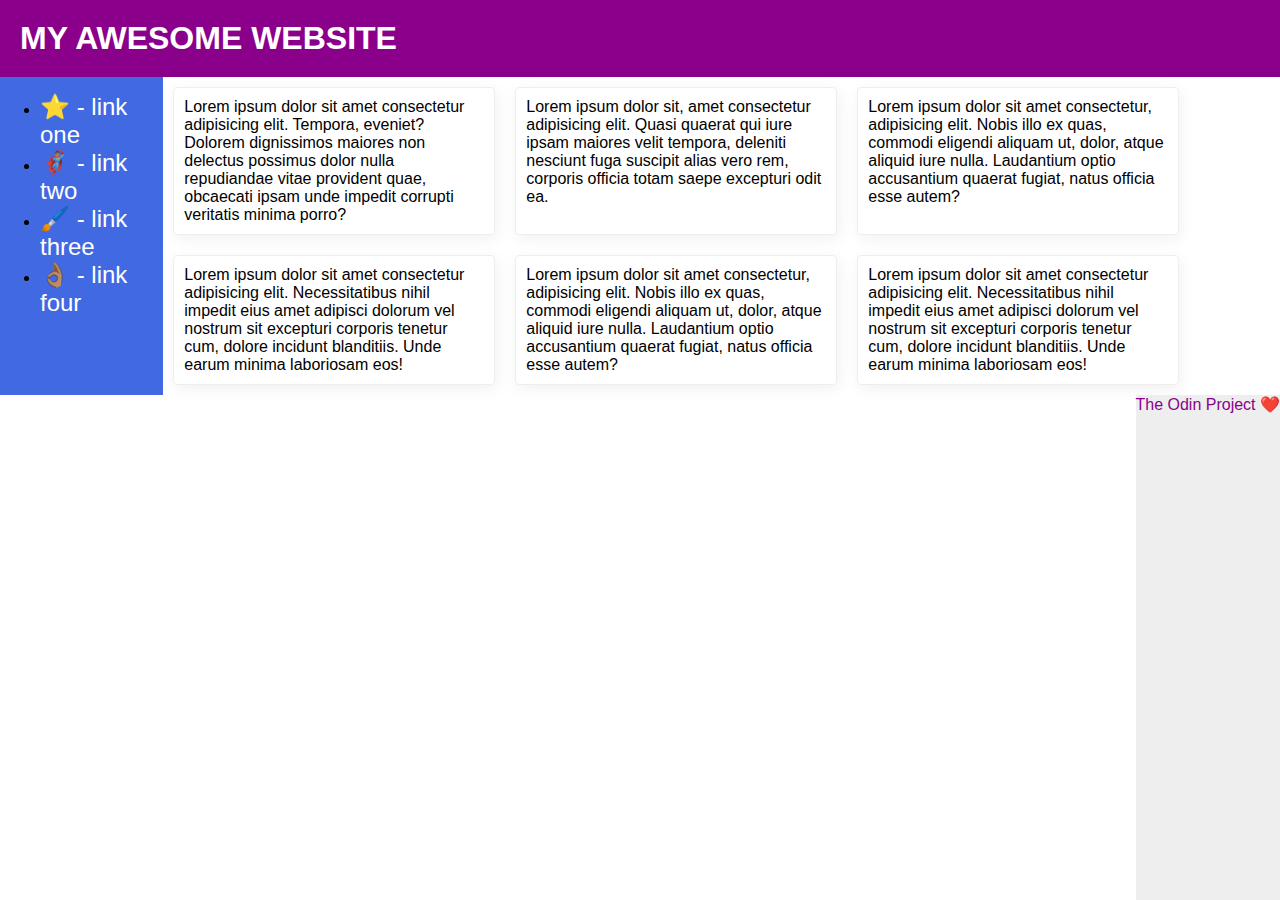
==== flex/07-flex-layout-2/index.html @ cb62dd7e "complete overall structure" ====
<!DOCTYPE html>
<html lang="en">
  <head>
    <meta charset="UTF-8">
    <meta http-equiv="X-UA-Compatible" content="IE=edge">
    <meta name="viewport" content="width=device-width, initial-scale=1.0">
    <title>The Holy Grail</title>
    <link rel="stylesheet" href="style.css">
  </head>
  <body>
    <div class="header">
        MY AWESOME WEBSITE
      </div>
    <div class="content">
      <div class="sidebar">
        <ul>
          <li><a href="#">⭐ - link one</a></li>
          <li><a href="#">🦸🏽‍♂️ - link two</a></li>
          <li><a href="#">🖌️ - link three</a></li>
          <li><a href="#">👌🏽 - link four</a></li>
        </ul>
      </div>
      <div class="cardcontainer">
        <div class="card">Lorem ipsum dolor sit amet consectetur adipisicing elit. Tempora, eveniet? Dolorem dignissimos maiores non delectus possimus dolor nulla repudiandae vitae provident quae, obcaecati ipsam unde impedit corrupti veritatis minima porro?</div>
        <div class="card">Lorem ipsum dolor sit, amet consectetur adipisicing elit. Quasi quaerat qui iure ipsam maiores velit tempora, deleniti nesciunt fuga suscipit alias vero rem, corporis officia totam saepe excepturi odit ea.</div>
        <div class="card">Lorem ipsum dolor sit amet consectetur, adipisicing elit. Nobis illo ex quas, commodi eligendi aliquam ut, dolor, atque aliquid iure nulla. Laudantium optio accusantium quaerat fugiat, natus officia esse autem?</div>
        <div class="card">Lorem ipsum dolor sit amet consectetur adipisicing elit. Necessitatibus nihil impedit eius amet adipisci dolorum vel nostrum sit excepturi corporis tenetur cum, dolore incidunt blanditiis. Unde earum minima laboriosam eos!</div>
        <div class="card">Lorem ipsum dolor sit amet consectetur, adipisicing elit. Nobis illo ex quas, commodi eligendi aliquam ut, dolor, atque aliquid iure nulla. Laudantium optio accusantium quaerat fugiat, natus officia esse autem?</div>
      <div class="card">Lorem ipsum dolor sit amet consectetur adipisicing elit. Necessitatibus nihil impedit eius amet adipisci dolorum vel nostrum sit excepturi corporis tenetur cum, dolore incidunt blanditiis. Unde earum minima laboriosam eos!</div>
      </div>
    </div>  
      <div class="footer">
        The Odin Project ❤️
      </div>
  
  </body>
</html>
---- flex/07-flex-layout-2/style.css ----
body {
  font-family: -apple-system, BlinkMacSystemFont, 'Segoe UI', Roboto, Oxygen, Ubuntu, Cantarell, 'Open Sans', 'Helvetica Neue', sans-serif;
  margin: 0;
  min-height: 100vh;
  width: 100vw;
  display: flex;
  flex-direction: column;
}

.content {
  display: flex;
  flex-direction: row;
  flex: 0 1 auto;
}

.header {
  height: 72px;
  background: darkmagenta;
  color: white;
  flex: 0 1 0;
  padding: 20px;
  font-size: 2em;
  font-weight: 800;
}

.footer {
  height: 72px;
  background: #eee;
  color: darkmagenta;
  justify-self: end;
  flex:  1 auto;
  align-self: end;
}

.sidebar {
  width: 300px;
  background: royalblue;
  flex: 0 1 auto;
  flex-wrap: nowrap;
}

.cardcontainer {
  display: flex;
  flex-direction: row;
  flex-wrap: wrap;
  padding 10px;
}

.card {
  border: 1px solid #eee;
  box-shadow: 2px 4px 16px rgba(0,0,0,.06);
  border-radius: 4px;
  padding: 10px;
  margin: 10px;
  width: 300px;
}


li { 
  flex-wrap: nowrap;
}

a {
  color: white;
  font-size: 1.5em;
  text-decoration: none;
}
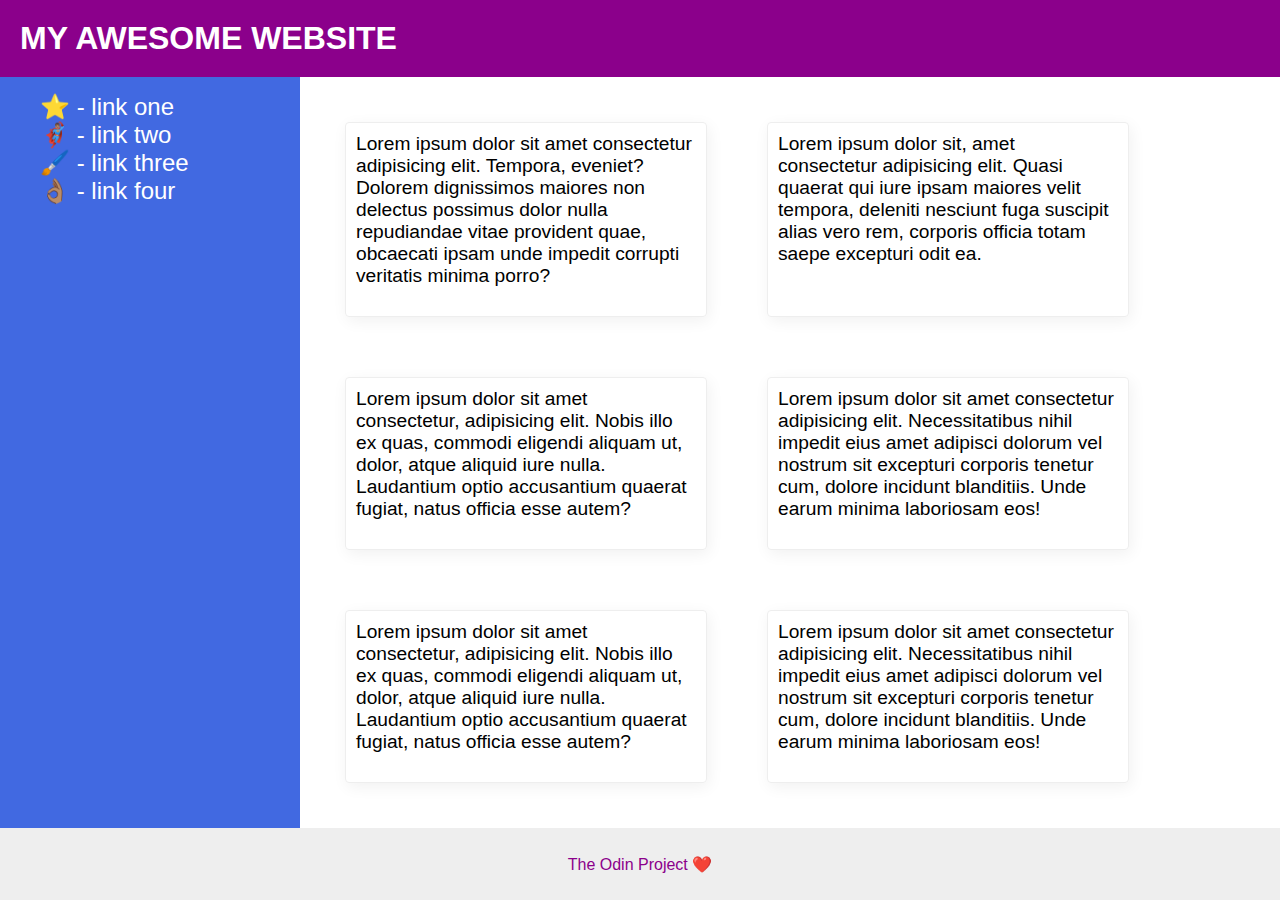
==== commit 856052f8: "complete exercise" ====
--- a/flex/07-flex-layout-2/index.html
+++ b/flex/07-flex-layout-2/index.html
@@ -8,30 +8,34 @@
     <link rel="stylesheet" href="style.css">
   </head>
   <body>
+    
     <div class="header">
         MY AWESOME WEBSITE
       </div>
-    <div class="content">
-      <div class="sidebar">
-        <ul>
-          <li><a href="#">⭐ - link one</a></li>
-          <li><a href="#">🦸🏽‍♂️ - link two</a></li>
-          <li><a href="#">🖌️ - link three</a></li>
-          <li><a href="#">👌🏽 - link four</a></li>
-        </ul>
-      </div>
-      <div class="cardcontainer">
-        <div class="card">Lorem ipsum dolor sit amet consectetur adipisicing elit. Tempora, eveniet? Dolorem dignissimos maiores non delectus possimus dolor nulla repudiandae vitae provident quae, obcaecati ipsam unde impedit corrupti veritatis minima porro?</div>
-        <div class="card">Lorem ipsum dolor sit, amet consectetur adipisicing elit. Quasi quaerat qui iure ipsam maiores velit tempora, deleniti nesciunt fuga suscipit alias vero rem, corporis officia totam saepe excepturi odit ea.</div>
-        <div class="card">Lorem ipsum dolor sit amet consectetur, adipisicing elit. Nobis illo ex quas, commodi eligendi aliquam ut, dolor, atque aliquid iure nulla. Laudantium optio accusantium quaerat fugiat, natus officia esse autem?</div>
+    
+      <div class="content">
+        <div class="sidebar">
+          <ul>
+            <li><a href="#">⭐ - link one</a></li>
+            <li><a href="#">🦸🏽‍♂️ - link two</a></li>
+            <li><a href="#">🖌️ - link three</a></li>
+            <li><a href="#">👌🏽 - link four</a></li>
+          </ul>
+        </div>
+        
+        <div class="cardcontainer">
+          <div class="card">Lorem ipsum dolor sit amet consectetur adipisicing elit. Tempora, eveniet? Dolorem dignissimos maiores non delectus possimus dolor nulla repudiandae vitae provident quae, obcaecati ipsam unde impedit corrupti veritatis minima porro?</div>
+          <div class="card">Lorem ipsum dolor sit, amet consectetur adipisicing elit. Quasi quaerat qui iure ipsam maiores velit tempora, deleniti nesciunt fuga suscipit alias vero rem, corporis officia totam saepe excepturi odit ea.</div>
+          <div class="card">Lorem ipsum dolor sit amet consectetur, adipisicing elit. Nobis illo ex quas, commodi eligendi aliquam ut, dolor, atque aliquid iure nulla. Laudantium optio accusantium quaerat fugiat, natus officia esse autem?</div>
+          <div class="card">Lorem ipsum dolor sit amet consectetur adipisicing elit. Necessitatibus nihil impedit eius amet adipisci dolorum vel nostrum sit excepturi corporis tenetur cum, dolore incidunt blanditiis. Unde earum minima laboriosam eos!</div>
+          <div class="card">Lorem ipsum dolor sit amet consectetur, adipisicing elit. Nobis illo ex quas, commodi eligendi aliquam ut, dolor, atque aliquid iure nulla. Laudantium optio accusantium quaerat fugiat, natus officia esse autem?</div>
         <div class="card">Lorem ipsum dolor sit amet consectetur adipisicing elit. Necessitatibus nihil impedit eius amet adipisci dolorum vel nostrum sit excepturi corporis tenetur cum, dolore incidunt blanditiis. Unde earum minima laboriosam eos!</div>
-        <div class="card">Lorem ipsum dolor sit amet consectetur, adipisicing elit. Nobis illo ex quas, commodi eligendi aliquam ut, dolor, atque aliquid iure nulla. Laudantium optio accusantium quaerat fugiat, natus officia esse autem?</div>
-      <div class="card">Lorem ipsum dolor sit amet consectetur adipisicing elit. Necessitatibus nihil impedit eius amet adipisci dolorum vel nostrum sit excepturi corporis tenetur cum, dolore incidunt blanditiis. Unde earum minima laboriosam eos!</div>
-      </div>
+        </div>
     </div>  
-      <div class="footer">
-        The Odin Project ❤️
-      </div>
   
+    <div class="footer">
+      <div class=footertext">The Odin Project ❤️</div>
+    </div>
+
   </body>
 </html>--- a/flex/07-flex-layout-2/style.css
+++ b/flex/07-flex-layout-2/style.css
@@ -7,11 +7,6 @@
   flex-direction: column;
 }
 
-.content {
-  display: flex;
-  flex-direction: row;
-  flex: 0 1 auto;
-}
 
 .header {
   height: 72px;
@@ -23,27 +18,34 @@
   font-weight: 800;
 }
 
-.footer {
-  height: 72px;
-  background: #eee;
-  color: darkmagenta;
-  justify-self: end;
-  flex:  1 auto;
-  align-self: end;
+.content {
+  display: flex;
+  flex-direction: row;
+  flex: 1 1 auto;
 }
+
+
+/* 
+.footertext {
+  align-self: center;
+  justify-self: center;
+} */
 
 .sidebar {
   width: 300px;
   background: royalblue;
-  flex: 0 1 auto;
+  flex: 1 0 auto;
   flex-wrap: nowrap;
+  justify-content: start;
+  /* padding: 10px; */
+  display: flex;
 }
 
 .cardcontainer {
   display: flex;
   flex-direction: row;
   flex-wrap: wrap;
-  padding 10px;
+  padding: 15px;
 }
 
 .card {
@@ -51,13 +53,34 @@
   box-shadow: 2px 4px 16px rgba(0,0,0,.06);
   border-radius: 4px;
   padding: 10px;
-  margin: 10px;
-  width: 300px;
+  margin: 30px;
+  width: 340px;
+  font-weight: 500;
+  font-size: 1.2em;
 }
 
+.footer {
+  height: 72px;
+  width: 100vw;
+  background: #eee;
+  color: darkmagenta;
+  justify-self: center;
+  flex:  0 1 auto;
+  align-items: center;
+  justify-content: center;
+  display: flex;
+}
+
+ul {
+  /* justify-content: left; */
+  display: flex;
+  flex-direction: column;
+}
 
 li { 
   flex-wrap: nowrap;
+  list-style: none;
+  justify-self: start;
 }
 
 a {
